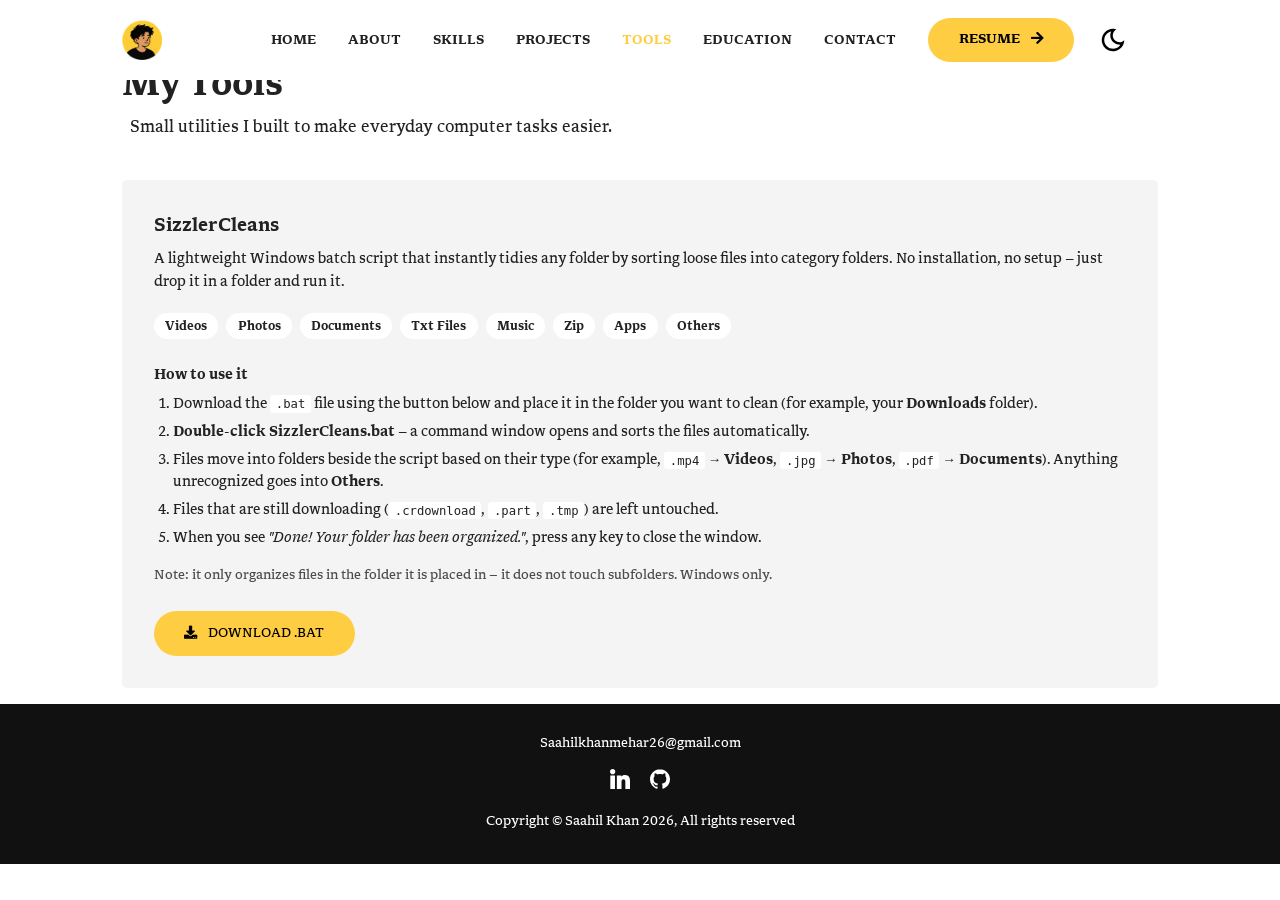
==== tools.html @ 6ab0aa88 "Move tools to a standalone page and remove password gate" ====
<!DOCTYPE html>
<html lang="en">
  <head>
    <meta charset="UTF-8" />
    <meta http-equiv="X-UA-Compatible" content="IE=edge" />
    <meta name="viewport" content="width=device-width, initial-scale=1.0" />
    <title>My Tools | Saahil Khan</title>
    <meta name="title" content="My Tools | Saahil Khan" />
    <meta
      name="description"
      content="Free tools by Saahil Khan — SizzlerCleans, a Windows batch script that organizes your folders automatically."
    />
    <meta name="author" content="Saahil Khan" />
    <meta name="robots" content="index, follow" />
    <meta name="theme-color" content="#ffffff" />
    <link rel="canonical" href="https://saahilkhan17.github.io/tools.html" />

    <!-- Open Graph / Facebook -->
    <meta property="og:type" content="website" />
    <meta property="og:url" content="https://saahilkhan17.github.io/tools.html" />
    <meta property="og:title" content="My Tools | Saahil Khan" />
    <meta
      property="og:description"
      content="Free tools by Saahil Khan — SizzlerCleans, a Windows batch script that organizes your folders automatically."
    />
    <meta property="og:image" content="https://github.com/saahilkhan17.png" />

    <!-- Twitter -->
    <meta property="twitter:card" content="summary" />
    <meta property="twitter:url" content="https://saahilkhan17.github.io/tools.html" />
    <meta property="twitter:title" content="My Tools | Saahil Khan" />
    <meta
      property="twitter:description"
      content="Free tools by Saahil Khan — SizzlerCleans, a Windows batch script that organizes your folders automatically."
    />
    <meta property="twitter:image" content="https://github.com/saahilkhan17.png" />

    <!-- Link -->
    <link
      rel="apple-touch-icon"
      sizes="180x180"
      href="assets/favicon/apple-touch-icon.png"
    />
    <link
      rel="icon"
      type="image/png"
      sizes="16x16"
      href="assets/favicon/favicon-16x16.png"
    />
    <link
      rel="icon"
      type="image/png"
      sizes="32x32"
      href="assets/favicon/favicon-32x32.png"
    />
    <link
      rel="icon"
      type="image/png"
      sizes="192x192"
      href="assets/favicon/android-chrome-192x192.png"
    />
    <link
      rel="icon"
      type="image/png"
      sizes="512x512"
      href="assets/favicon/android-chrome-512x512.png"
    />
    <link rel="icon" type="image/x-icon" href="assets/favicon/favicon.ico" />
    <link rel="manifest" href="assets/favicon/site.webmanifest" />
    <link
      rel="stylesheet"
      href="https://use.fontawesome.com/releases/v5.15.4/css/all.css"
      integrity="sha384-DyZ88mC6Up2uqS4h/KRgHuoeGwBcD4Ng9SiP4dIRy0EXTlnuz47vAwmeGwVChigm"
      crossorigin="anonymous"
    />
    <link rel="stylesheet" href="css/style.css" />
    <link rel="stylesheet" href="css/utilities.css" />
  </head>
  <body>
    <!-- Navbar -->
    <nav class="navbar">
      <div class="container">
        <!-- Logo -->
        <div id="logo">
          <a href="index.html#hero"
            ><img src="./assets/logo.png" alt="Saahil Khan"
          /></a>
        </div>
        <!-- Navbar links -->
        <ul class="nav-menu">
          <li><a class="nav-link" href="index.html#hero">HOME</a></li>
          <li><a class="nav-link" href="index.html#about">ABOUT</a></li>
          <li><a class="nav-link" href="index.html#skills">SKILLS</a></li>
          <li><a class="nav-link" href="index.html#projects">PROJECTS</a></li>
          <li><a class="nav-link current" href="tools.html">TOOLS</a></li>
          <li><a class="nav-link" href="index.html#education">EDUCATION</a></li>
          <li><a class="nav-link" href="index.html#footer">CONTACT</a></li>
          <li>
            <a
              class="nav-link btn btn-primary"
              href="assets/Saahil-Khan-Resume.pdf"
              target="_blank"
              >RESUME <i class="fas fa-arrow-right"></i
            ></a>
          </li>

          <!-- Toggle switch -->
          <div class="theme-switch">
            <input type="checkbox" id="switch" />
            <label class="toggle-icons" for="switch">
              <img class="moon" src="assets/moon.svg" alt="Dark mode" />
              <img class="sun" src="assets/sun.svg" alt="Light mode" />
            </label>
          </div>
          <!-- Hamburger menu -->
        </ul>
        <div class="hamburger">
          <span class="bar"></span>
          <span class="bar"></span>
          <span class="bar"></span>
        </div>
      </div>
    </nav>

    <main class="tools-page container">
      <a class="back-link" href="index.html"
        ><i class="fas fa-arrow-left"></i> Back to Portfolio</a
      >
      <div class="content-text">
        <h1>My Tools</h1>
        <p>Small utilities I built to make everyday computer tasks easier.</p>
      </div>

      <article class="tool-grid">
        <div class="tool-card">
          <h3>SizzlerCleans</h3>
          <p>
            A lightweight Windows batch script that instantly tidies any folder
            by sorting loose files into category folders. No installation, no
            setup — just drop it in a folder and run it.
          </p>

          <div class="tool-tags">
            <span>Videos</span>
            <span>Photos</span>
            <span>Documents</span>
            <span>Txt Files</span>
            <span>Music</span>
            <span>Zip</span>
            <span>Apps</span>
            <span>Others</span>
          </div>

          <div class="tool-steps">
            <h4>How to use it</h4>
            <ol>
              <li>
                Download the <code>.bat</code> file using the button below and
                place it in the folder you want to clean (for example, your
                <strong>Downloads</strong> folder).
              </li>
              <li>
                <strong>Double-click SizzlerCleans.bat</strong> — a command
                window opens and sorts the files automatically.
              </li>
              <li>
                Files move into folders beside the script based on their type
                (for example, <code>.mp4</code> → <strong>Videos</strong>,
                <code>.jpg</code> → <strong>Photos</strong>,
                <code>.pdf</code> → <strong>Documents</strong>). Anything
                unrecognized goes into <strong>Others</strong>.
              </li>
              <li>
                Files that are still downloading (<code>.crdownload</code>,
                <code>.part</code>, <code>.tmp</code>) are left untouched.
              </li>
              <li>
                When you see <em>"Done! Your folder has been organized."</em>,
                press any key to close the window.
              </li>
            </ol>
          </div>

          <p class="tool-note">
            Note: it only organizes files in the folder it is placed in — it
            does not touch subfolders. Windows only.
          </p>

          <a
            href="assets/SizzlerCleans.bat"
            download="SizzlerCleans.bat"
            class="btn btn-primary tool-download"
            ><i class="fas fa-download"></i> Download .bat</a
          >
        </div>
      </article>
    </main>

    <footer id="footer">
      <div class="container">
        <a href="mailto:Saahilkhanmehar26@gmail.com"
          >Saahilkhanmehar26@gmail.com</a
        >
        <!-- Social links -->
        <div class="social">
          <a
            href="https://www.linkedin.com/in/saahil-khan-mehar"
            target="_blank"
            ><img src="./assets/linkedin-icon.svg" alt="Linkedin"
          /></a>
          <a href="https://github.com/saahilkhan17" target="_blank"
            ><img src="./assets/github-icon.svg" alt="GitHub"
          /></a>
        </div>
        <p>
          Copyright &copy; Saahil Khan <span id="datee"></span>, All rights
          reserved
        </p>
      </div>
    </footer>
    <script src="js/script.js"></script>
  </body>
</html>
---- css/style.css ----
/* This is the required project styling. Will contain essential CSS styles like:
   * Flex property
   * Grid layout
   * Cards and sections
*/

/* Libron v0.30 — SIL Open Font License 1.1 (nicoverbruggen/libron) — self-hosted */
@font-face {
  font-family: "Libron";
  src: url("../assets/fonts/Libron-Regular.woff2") format("woff2");
  font-weight: 400;
  font-style: normal;
  font-display: swap;
}

@font-face {
  font-family: "Libron";
  src: url("../assets/fonts/Libron-Italic.woff2") format("woff2");
  font-weight: 400;
  font-style: italic;
  font-display: swap;
}

@font-face {
  font-family: "Libron";
  src: url("../assets/fonts/Libron-Bold.woff2") format("woff2");
  font-weight: 700;
  font-style: normal;
  font-display: swap;
}

@font-face {
  font-family: "Libron";
  src: url("../assets/fonts/Libron-BoldItalic.woff2") format("woff2");
  font-weight: 700;
  font-style: italic;
  font-display: swap;
}

/* variables */
:root {
  /* Colors */
  --primary-color: #ffcd42;
  --secondary-color: #ffd35c;
  --bg-primary: #ffffff;
  --text-color: #222222;
  --text-color-two: #ffffff;
  --bg-secondary: #000000;
  --card-background: #f4f4f4;
  --bg-secondary-two: #111111;

  --shadow: 0 10px 40px rgba(0, 0, 0, 0.2);

  /* Font Weight — Libron ships Regular 400 + Bold 700 only */
  --weight-small: 400;
  --weight-semibold: 700;
  --weight-bold: 700;

  /* Max width */
  --width-small: 600px;
  --width-medium: 1100px;
  --width-large: 1300px;
}

[data-theme="dark"] {
  --primary-color: #ffcd42;
  --secondary-color: #ffd35c;
  --bg-primary: #000000;
  --text-color: #ffffff;
  --text-color-two: #222222;
  --bg-secondary: #ffffff;
  --card-background: #111111;
  --bg-secondary-two: #f4f4f4;
  --shadow: 0 2px 10px rgba(95, 95, 95, 0.2);
}

html {
  font-size: 100%;
  scroll-behavior: smooth;
}

/* Reset default styling */
* {
  margin: 0;
  padding: 0;
  box-sizing: border-box;
}

ul {
  list-style: none;
}

a {
  text-decoration: none;
  color: var(--text-color);
}

/* Main styling */
body {
  background: var(--bg-primary);
  color: var(--text-color);
  font-family: "Libron", Georgia, "Times New Roman", serif;
  line-height: 1.6;
  text-rendering: optimizeLegibility;
}

/* Navbar */
.navbar {
  position: fixed;
  top: 0;
  left: 0;
  right: 0;
  z-index: 20;
  background: var(--bg-primary);
}

.navbar .container {
  display: flex;
  align-items: center;
  justify-content: space-between;
  z-index: 20;
  height: 80px;
  width: 100%;
}

.navbar .nav-menu {
  display: flex;
  align-items: center;
  background: var(--bg-primary);
}

.navbar .nav-link {
  margin: 0 1rem;
  font-size: 0.8rem;
  font-weight: var(--weight-semibold);
}

.navbar #logo img {
  display: block;
  width: 40px;
}

.navbar .btn {
  margin-right: 1.5rem;
}

.fas.fa-arrow-right {
  margin-left: 0.5rem;
  font-size: 0.9rem;
}

/* hamburger */
.hamburger {
  margin-bottom: 0.1rem;
  display: none;
}

.bar {
  display: block;
  width: 23px;
  height: 3px;
  margin: 4px auto;
  transition: all 0.3s ease-in-out;
  border-radius: 30px;
  background-color: var(--bg-secondary);
}

/* Hero section */
#hero {
  display: flex;
  flex-direction: column;
  height: 100%;
}

.profile-image {
  width: 150px;
  border-radius: 50%;
  animation: bounce 1s infinite alternate;
}

@keyframes bounce {
  from {
    transform: translateY(0px);
  }

  to {
    transform: translateY(-10px);
  }
}

.division {
  width: 100%;
  height: 2px;
  background-color: var(--card-background);
  margin: 5.5rem 0;
}
/* Projects */
#projects {
  display: flex;
  flex-direction: column;
  margin: 2rem auto 5rem;
}

#projects .btn {
  align-self: center;
  margin: 2rem 0;
}

.project {
  display: grid;
  grid-template-columns: repeat(3, 1fr);
  grid-auto-rows: minmax(250px, auto);
  grid-gap: 0.9rem;
}

.card .project-bio p {
  font-size: 0.83rem;
}

.card .project-bio h3 {
  font-size: 0.9rem;
}

.project-info {
  display: flex;
  justify-content: space-between;
  opacity: 0;
  position: relative;
  transition: 0.5s ease-in-out;
}

.project-bio {
  display: flex;
  flex-direction: column;
  justify-content: flex-end;
  position: relative;
  top: 160px;
  left: 10px;
}

/* Footer */
#footer {
  background: #111111;
}

#footer .container {
  display: flex;
  flex-direction: column;
  align-items: center;
  justify-content: center;
  color: #ffffff;
  min-height: 160px;
  text-align: center;
}

#footer a {
  font-size: 0.8rem;
  color: #fff;
}

#footer a:hover {
  opacity: 0.6;
}

#footer .social {
  margin: 0.9rem 0;
}

#footer .social img {
  width: 20px;
  height: 20px;
}

#footer .social a {
  margin: 0 0.5rem;
}

#footer p {
  font-size: 0.8rem;
}

/* Responsiveness */

@media (max-width: 1000px) {
  .project {
    display: grid;
    grid-template-columns: repeat(2, 1fr);
  }
}

@media (max-width: 768px) {
}

@media (max-width: 670px) {
  .navbar .nav-menu {
    position: fixed;
    right: -100vw;
    top: 4.5rem;
    flex-direction: column;
    width: calc(80% - 10px);
    transition: 0.3s;
    box-shadow: var(--shadow);
    padding: 2rem;
    border-radius: 5px;
    align-items: flex-start;
  }

  .navbar .btn {
    margin: 0;
    margin-top: 1rem;
  }

  .nav-menu.active {
    right: 20px;
  }

  .nav-menu .nav-link {
    font-size: 0.9rem;
    margin: 0 0.2rem;
  }

  .nav-menu li {
    margin-bottom: 0.5rem;
    width: 100%;
  }

  .nav-menu .btn {
    width: 100%;
    text-align: center;
    margin-top: 0.5rem;
  }

  .hamburger {
    display: block;
    cursor: pointer;
    padding: 0.2rem 0.4rem;
  }

  .hamburger.active {
    border: 1px dotted gray;
  }

  .hamburger.active .bar:nth-child(2) {
    opacity: 0;
  }

  .hamburger.active .bar:nth-child(1) {
    transform: translateY(6px) rotate(45deg);
  }

  .hamburger.active .bar:nth-child(3) {
    transform: translateY(-8px) rotate(-45deg);
  }
}

@media (max-width: 600px) {
  .project {
    display: grid;
    grid-template-columns: 1fr;
  }

  .header-container .btn {
    border-radius: 5px;
    width: 80%;
  }
}

/* Content sections (About, Skills, Education) — same template tokens */
.info-container {
  display: flex;
  flex-direction: column;
  margin: 2rem auto 5rem;
}

.info-grid {
  display: grid;
  grid-template-columns: repeat(3, 1fr);
  grid-gap: 0.9rem;
  margin-top: 2rem;
}

.info-card {
  padding: 1.5rem 1rem;
  background: var(--card-background);
  color: var(--text-color);
  border-radius: 5px;
  transition: 0.4s ease-in-out;
}

.info-card h3 {
  font-size: 0.9rem;
  margin-bottom: 0.5rem;
}

.info-card p {
  font-size: 0.83rem;
}

@media (max-width: 1000px) {
  .info-grid {
    display: grid;
    grid-template-columns: repeat(2, 1fr);
  }
}

@media (max-width: 600px) {
  .info-grid {
    display: grid;
    grid-template-columns: 1fr;
  }
}

/* Simple project cards (no thumbnails) — same template tokens */
.project-info {
  opacity: 1;
}

.project-bio {
  top: 0;
  left: 0;
  padding: 0.5rem;
}

/* Center the single education box */
#education .info-grid {
  grid-template-columns: 1fr;
  max-width: 640px;
  margin-left: auto;
  margin-right: auto;
}

#education .info-card {
  text-align: center;
}

/* Mobile menu layering fix: navbar and open menu stay above hero content
   (the hero profile image runs an infinite transform animation, which
   creates its own stacking layer that could paint over the menu) */
.navbar {
  z-index: 1000;
}

.header-container {
  position: relative;
  z-index: 0;
}

@media (max-width: 670px) {
  .navbar .nav-menu {
    z-index: 1000;
  }

  .hamburger {
    position: relative;
    z-index: 1001;
  }
}

/* My Tools */
.tool-grid {
  display: grid;
  grid-template-columns: 1fr;
  gap: 1rem;
  margin-top: 2rem;
}

.tool-card {
  background: var(--card-background);
  color: var(--text-color);
  border-radius: 5px;
  padding: 2rem;
  transition: 0.4s ease-in-out;
}

.tool-card:hover {
  box-shadow: var(--shadow);
}

.tool-card h3 {
  font-size: 1.1rem;
  margin-bottom: 0.5rem;
}

.tool-card p {
  font-size: 0.88rem;
}

.tool-tags {
  display: flex;
  flex-wrap: wrap;
  gap: 0.5rem;
  margin-top: 1.25rem;
}

.tool-tags span {
  background: var(--bg-primary);
  border-radius: 30px;
  padding: 0.2rem 0.7rem;
  font-size: 0.75rem;
  font-weight: var(--weight-semibold);
}

.tool-steps {
  margin: 1.5rem 0 0;
}

.tool-steps h4 {
  font-size: 0.9rem;
  margin-bottom: 0.5rem;
}

.tool-steps ol {
  margin-left: 1.2rem;
  font-size: 0.85rem;
}

.tool-steps li {
  margin-bottom: 0.4rem;
}

.tool-card code {
  background: var(--bg-primary);
  padding: 0.1rem 0.35rem;
  border-radius: 3px;
  font-family: monospace;
  font-size: 0.9em;
}

.tool-note {
  font-size: 0.8rem !important;
  opacity: 0.8;
  margin-top: 1rem;
}

.tool-download {
  margin-top: 1.5rem;
}

.tool-download i {
  margin-right: 0.5rem;
}

/* Standalone tools page */
.nav-link.current {
  color: var(--primary-color);
}

.tools-page {
  min-height: 75vh;
  padding-top: 9rem;
  padding-bottom: 5rem;
}

.tools-page .back-link {
  display: inline-block;
  font-size: 0.8rem;
  font-weight: var(--weight-semibold);
  color: var(--primary-color);
  margin-bottom: 1.5rem;
}

.back-link i {
  margin-right: 0.4rem;
}

.tools-page > .content-text {
  text-align: left;
  margin: 0 0 2rem;
}

.tools-page > .content-text h1 {
  font-size: 2.2rem;
  line-height: 1.2;
}

.tools-page > .content-text p {
  margin-left: 0;
}

@media (max-width: 768px) {
  .tools-page {
    padding-top: 8rem;
  }

  .tools-page > .content-text h1 {
    font-size: 1.8rem;
  }

  .tool-card {
    padding: 1.25rem;
  }
}
---- css/utilities.css ----
/* ?This is where reusable styling of this template will be. 
   !Will contain things like:
   * Button styling
   * Background color styling
   * padding and margin
*/

.container {
  max-width: var(--width-medium);
  margin: 0 auto;
  padding: 1rem 2rem;
}

h1::selection,
h2::selection {
  color: #111;
  background: var(--primary-color);
}

/* Buttons */
.btn {
  display: inline-block;
  padding: 0.75rem 1.9rem;
  border-radius: 30px;
  text-transform: uppercase;
  font-size: 0.82rem;
  transition: 0.3s;
}

.btn-primary {
  background: var(--primary-color);
  color: #000000;
}

.btn-secondary {
  margin: 5px 0;
  background-color: var(--bg-secondary);
  color: var(--bg-primary);
}

/* add hover to resume button */
.btn-primary:hover {
  background: var(--secondary-color);
}

/* Dark mode toggle */
#switch {
  display: none;
}

.toggle-icons {
  display: flex;
  justify-content: space-between;
  align-items: center;
  cursor: pointer;
}

.toggle-icons > img {
  transition: 0.6s cubic-bezier(0.23, 1, 0.32, 1);
  width: 30px;
}

.moon {
  transform: rotate(10deg);
}

#switch:checked + .toggle-icons .moon {
  transform: rotate(250deg);
}

#switch:checked + .toggle-icons .sun {
  transform: rotate(100deg);
}

/* Header Container */
.header-container {
  display: flex;
  flex-direction: column;
  align-items: center;
  justify-content: center;
  margin-top: 8rem;
  padding: 1rem;
}

.header-container > div {
  margin-top: 1rem;
}

.content-text {
  text-align: center;
  margin: 1.5rem 0;
}

.content-text h2 {
  font-size: 3rem;
  line-height: 1.2;
  transition: 0.2s ease-in-out;
}

.content-text p {
  padding: 0.5rem;
  margin: 0 auto;
  max-width: 700px;
}

/* Project cards */
.card {
  padding: 1rem;
  background: var(--card-background);
  color: var(--text-color);
  border-radius: 5px;
  transition: 0.4s ease-in-out;
  cursor: pointer;
}

.card a {
  color: var(--text-color);
  transition: 0.25s ease-in-out;
  font-size: 1.1rem;
  margin-right: 0.3rem;
}

.card a:hover {
  opacity: 0.6;
}

.card:hover {
  box-shadow: var(--shadow);
}

.card:hover .project-info {
  opacity: 1;
}

/* Media Queries */
@media (max-width: 768px) {
  .header-container {
    margin-top: 7rem;
    text-align: center;
  }

  .content-text h2 {
    font-size: 2.5rem;
  }
}
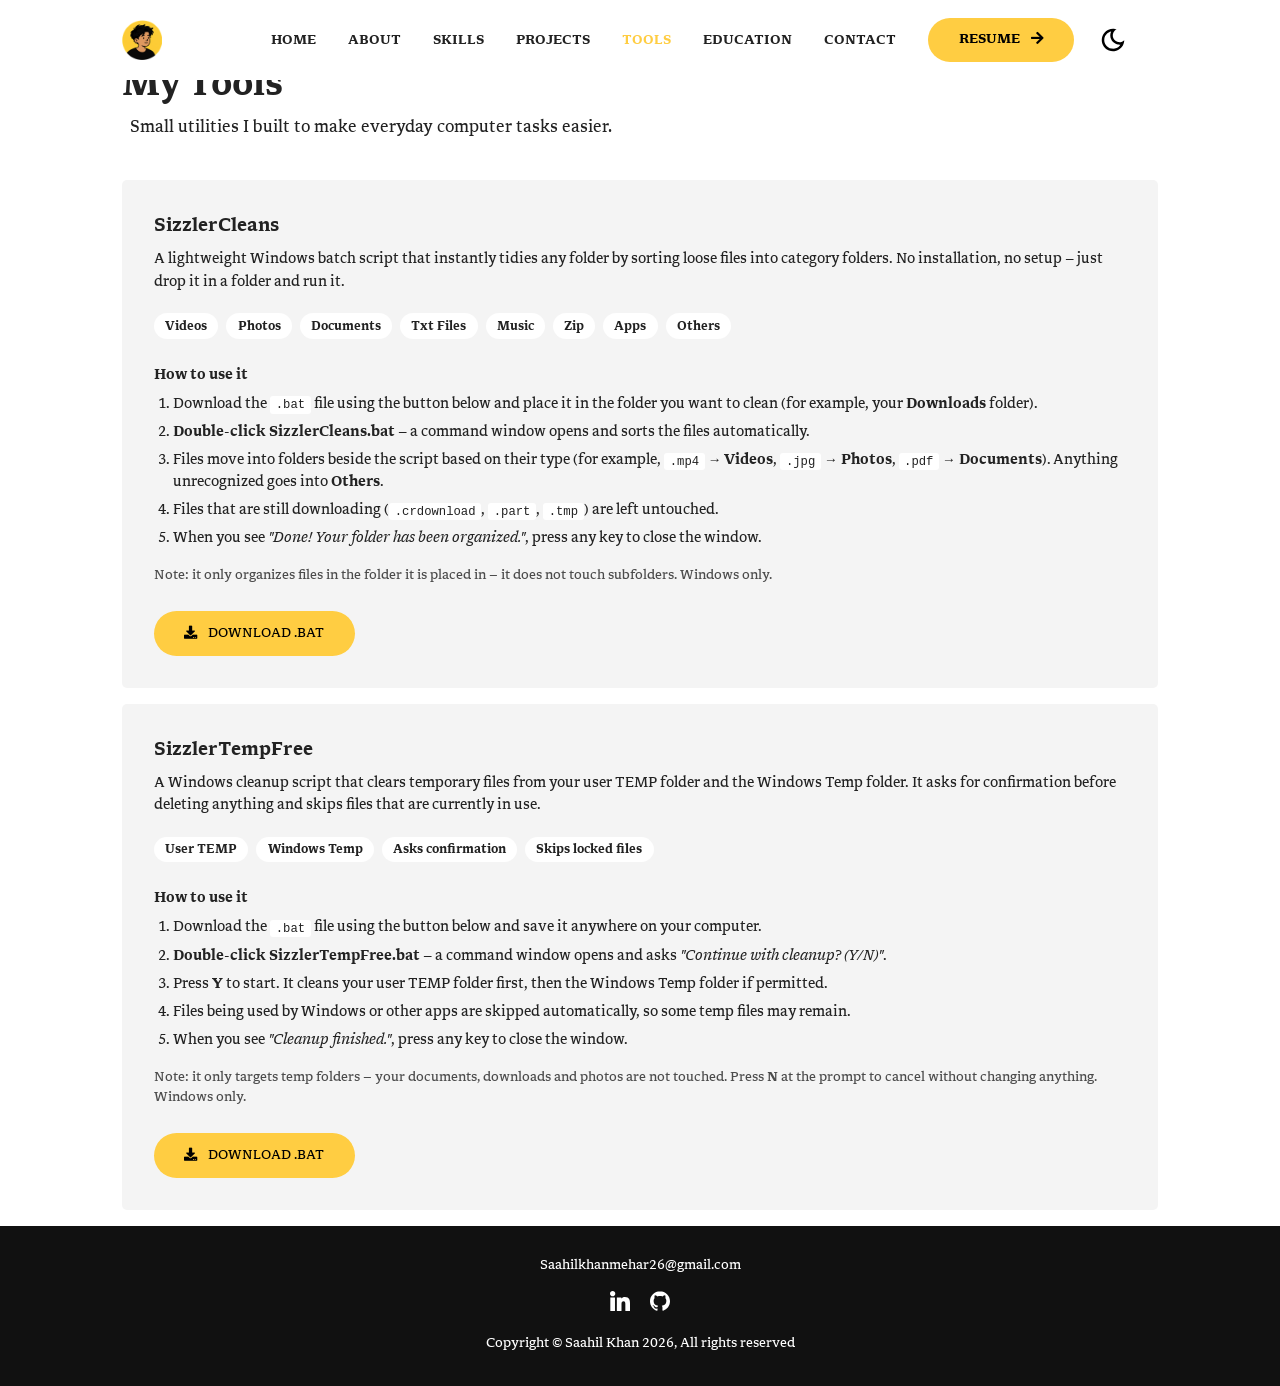
==== commit 344bccde: "Add SizzlerTempFree tool to tools page" ====
--- a/tools.html
+++ b/tools.html
@@ -8,7 +8,7 @@
     <meta name="title" content="My Tools | Saahil Khan" />
     <meta
       name="description"
-      content="Free tools by Saahil Khan — SizzlerCleans, a Windows batch script that organizes your folders automatically."
+      content="Free Windows tools by Saahil Khan — SizzlerCleans organizes your folders, SizzlerTempFree clears temporary files."
     />
     <meta name="author" content="Saahil Khan" />
     <meta name="robots" content="index, follow" />
@@ -21,7 +21,7 @@
     <meta property="og:title" content="My Tools | Saahil Khan" />
     <meta
       property="og:description"
-      content="Free tools by Saahil Khan — SizzlerCleans, a Windows batch script that organizes your folders automatically."
+      content="Free Windows tools by Saahil Khan — SizzlerCleans organizes your folders, SizzlerTempFree clears temporary files."
     />
     <meta property="og:image" content="https://github.com/saahilkhan17.png" />
 
@@ -31,7 +31,7 @@
     <meta property="twitter:title" content="My Tools | Saahil Khan" />
     <meta
       property="twitter:description"
-      content="Free tools by Saahil Khan — SizzlerCleans, a Windows batch script that organizes your folders automatically."
+      content="Free Windows tools by Saahil Khan — SizzlerCleans organizes your folders, SizzlerTempFree clears temporary files."
     />
     <meta property="twitter:image" content="https://github.com/saahilkhan17.png" />
 
@@ -193,6 +193,61 @@
             ><i class="fas fa-download"></i> Download .bat</a
           >
         </div>
+
+        <div class="tool-card">
+          <h3>SizzlerTempFree</h3>
+          <p>
+            A Windows cleanup script that clears temporary files from your user
+            TEMP folder and the Windows Temp folder. It asks for confirmation
+            before deleting anything and skips files that are currently in use.
+          </p>
+
+          <div class="tool-tags">
+            <span>User TEMP</span>
+            <span>Windows Temp</span>
+            <span>Asks confirmation</span>
+            <span>Skips locked files</span>
+          </div>
+
+          <div class="tool-steps">
+            <h4>How to use it</h4>
+            <ol>
+              <li>
+                Download the <code>.bat</code> file using the button below and
+                save it anywhere on your computer.
+              </li>
+              <li>
+                <strong>Double-click SizzlerTempFree.bat</strong> — a command
+                window opens and asks <em>"Continue with cleanup? (Y/N)"</em>.
+              </li>
+              <li>
+                Press <strong>Y</strong> to start. It cleans your user TEMP
+                folder first, then the Windows Temp folder if permitted.
+              </li>
+              <li>
+                Files being used by Windows or other apps are skipped
+                automatically, so some temp files may remain.
+              </li>
+              <li>
+                When you see <em>"Cleanup finished."</em>, press any key to
+                close the window.
+              </li>
+            </ol>
+          </div>
+
+          <p class="tool-note">
+            Note: it only targets temp folders — your documents, downloads and
+            photos are not touched. Press <strong>N</strong> at the prompt to
+            cancel without changing anything. Windows only.
+          </p>
+
+          <a
+            href="assets/SizzlerTempFree.bat"
+            download="SizzlerTempFree.bat"
+            class="btn btn-primary tool-download"
+            ><i class="fas fa-download"></i> Download .bat</a
+          >
+        </div>
       </article>
     </main>
 
